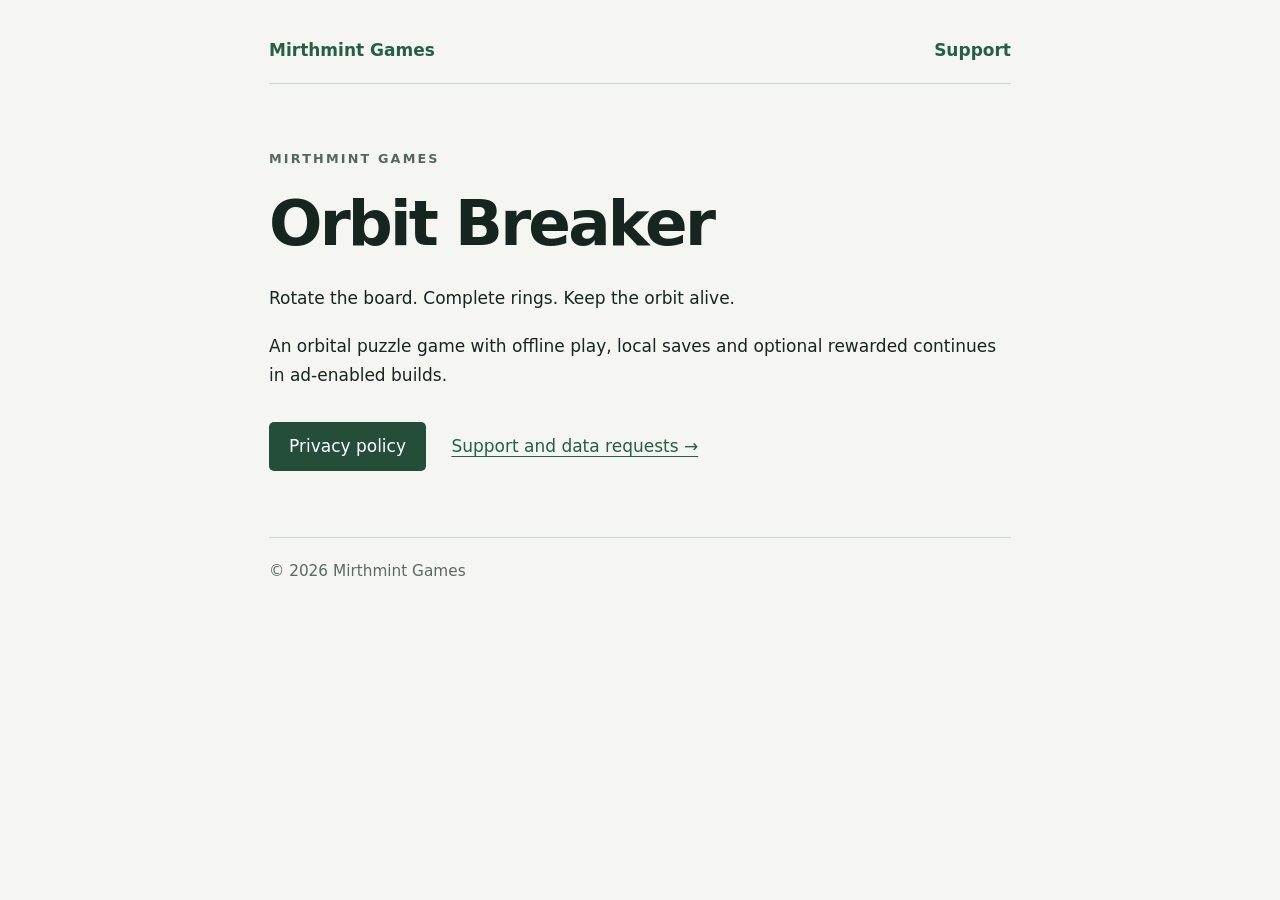
==== index.html @ 52c89768 "Publish Orbit Breaker privacy and support site" ====
<!doctype html><html lang="en"><head><meta charset="utf-8"><meta name="viewport" content="width=device-width,initial-scale=1"><title>Mirthmint Games · Orbit Breaker</title><link rel="stylesheet" href="style.css"></head><body><main><nav><a href="./">Mirthmint Games</a><a href="support.html">Support</a></nav><p class="eyebrow">MIRTHMINT GAMES</p><h1>Orbit Breaker</h1><p>Rotate the board. Complete rings. Keep the orbit alive.</p><p>An orbital puzzle game with offline play, local saves and optional rewarded continues in ad-enabled builds.</p><p><a class="button" href="privacy.html">Privacy policy</a> <a href="support.html">Support and data requests →</a></p><footer>© 2026 Mirthmint Games</footer></main></body></html>
---- style.css ----
:root{font-family:system-ui,-apple-system,BlinkMacSystemFont,"Segoe UI",sans-serif;color:#172520;background:#f5f6f1;font-size:17px;line-height:1.7}*{box-sizing:border-box}body{margin:0}main{max-width:790px;margin:auto;padding:36px 24px 64px}nav{display:flex;justify-content:space-between;gap:24px;border-bottom:1px solid #ccd5cb;padding-bottom:18px;margin-bottom:64px}nav a{font-weight:650;text-decoration:none}h1{font-size:clamp(2.4rem,7vw,3.7rem);line-height:1.08;letter-spacing:-.045em;margin:12px 0 26px}h2{font-size:1.3rem;line-height:1.3;margin:40px 0 12px}p{margin:0 0 20px}a{color:#256045;text-underline-offset:4px}a:hover{color:#102c20}.eyebrow{font-size:.75rem;font-weight:700;letter-spacing:.17em;color:#53685b}.muted{color:#5b6a61}.button{display:inline-block;padding:10px 20px;margin:12px 20px 12px 0;background:#244e39;color:#fff;text-decoration:none;border-radius:5px}footer{border-top:1px solid #ccd5cb;margin-top:54px;padding-top:20px;color:#5b6a61;font-size:.9rem}@media(max-width:480px){main{padding:24px 20px 40px}nav{margin-bottom:44px}a{overflow-wrap:anywhere}}
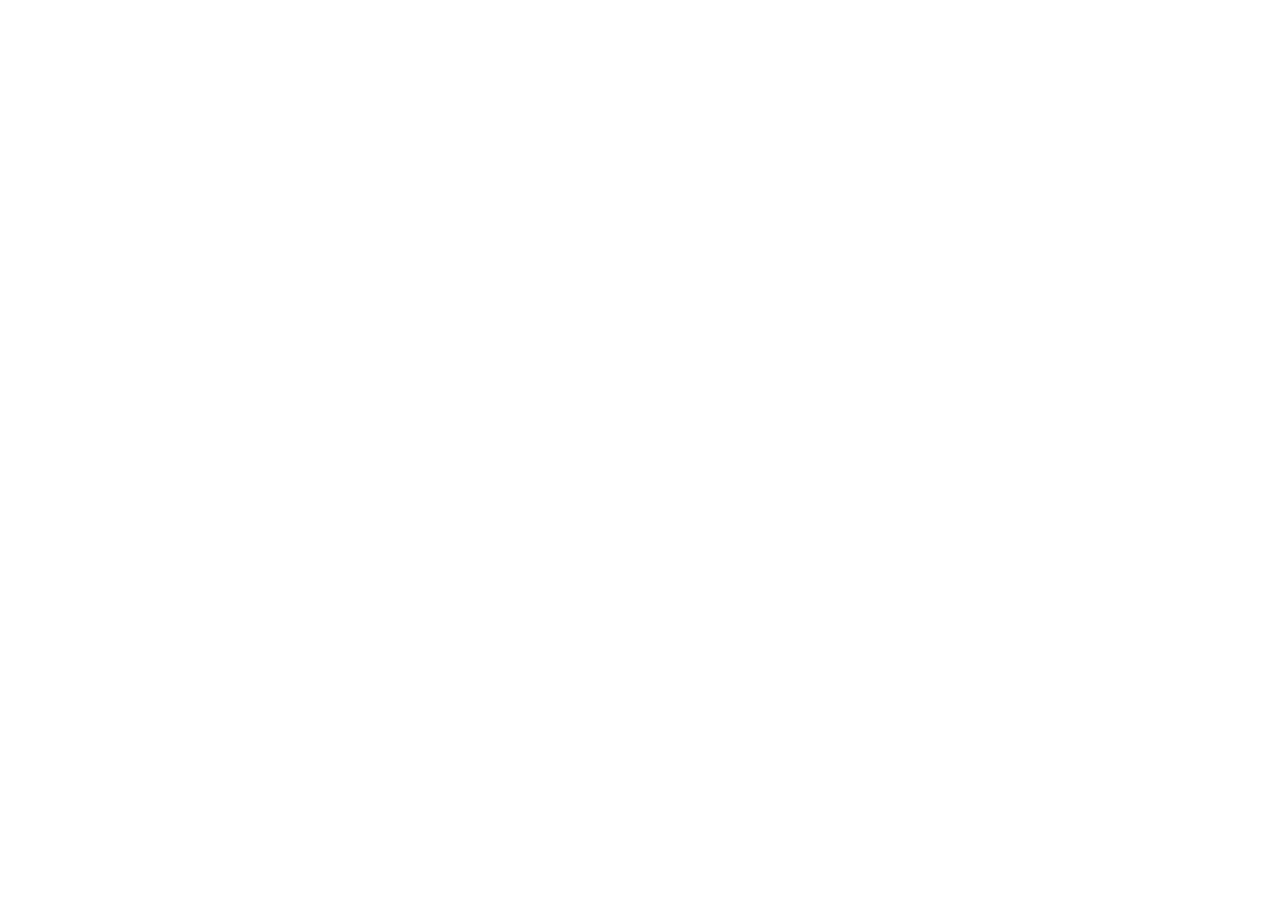
==== commit ece2f549: "Forward legacy privacy and support links to Vercel site" ====
--- a/index.html
+++ b/index.html
@@ -1 +1 @@
-<!doctype html><html lang="en"><head><meta charset="utf-8"><meta name="viewport" content="width=device-width,initial-scale=1"><title>Mirthmint Games · Orbit Breaker</title><link rel="stylesheet" href="style.css"></head><body><main><nav><a href="./">Mirthmint Games</a><a href="support.html">Support</a></nav><p class="eyebrow">MIRTHMINT GAMES</p><h1>Orbit Breaker</h1><p>Rotate the board. Complete rings. Keep the orbit alive.</p><p>An orbital puzzle game with offline play, local saves and optional rewarded continues in ad-enabled builds.</p><p><a class="button" href="privacy.html">Privacy policy</a> <a href="support.html">Support and data requests →</a></p><footer>© 2026 Mirthmint Games</footer></main></body></html>
+<!doctype html><html lang="en"><head><meta charset="utf-8"><meta name="viewport" content="width=device-width,initial-scale=1"><meta http-equiv="refresh" content="0;url=https://mirthmint-games.vercel.app/"><link rel="canonical" href="https://mirthmint-games.vercel.app/"><title>Mirthmint Games — moved</title></head><body><main><h1>We have moved</h1><p><a href="https://mirthmint-games.vercel.app/">Continue to Mirthmint Games</a>.</p></main></body></html>
